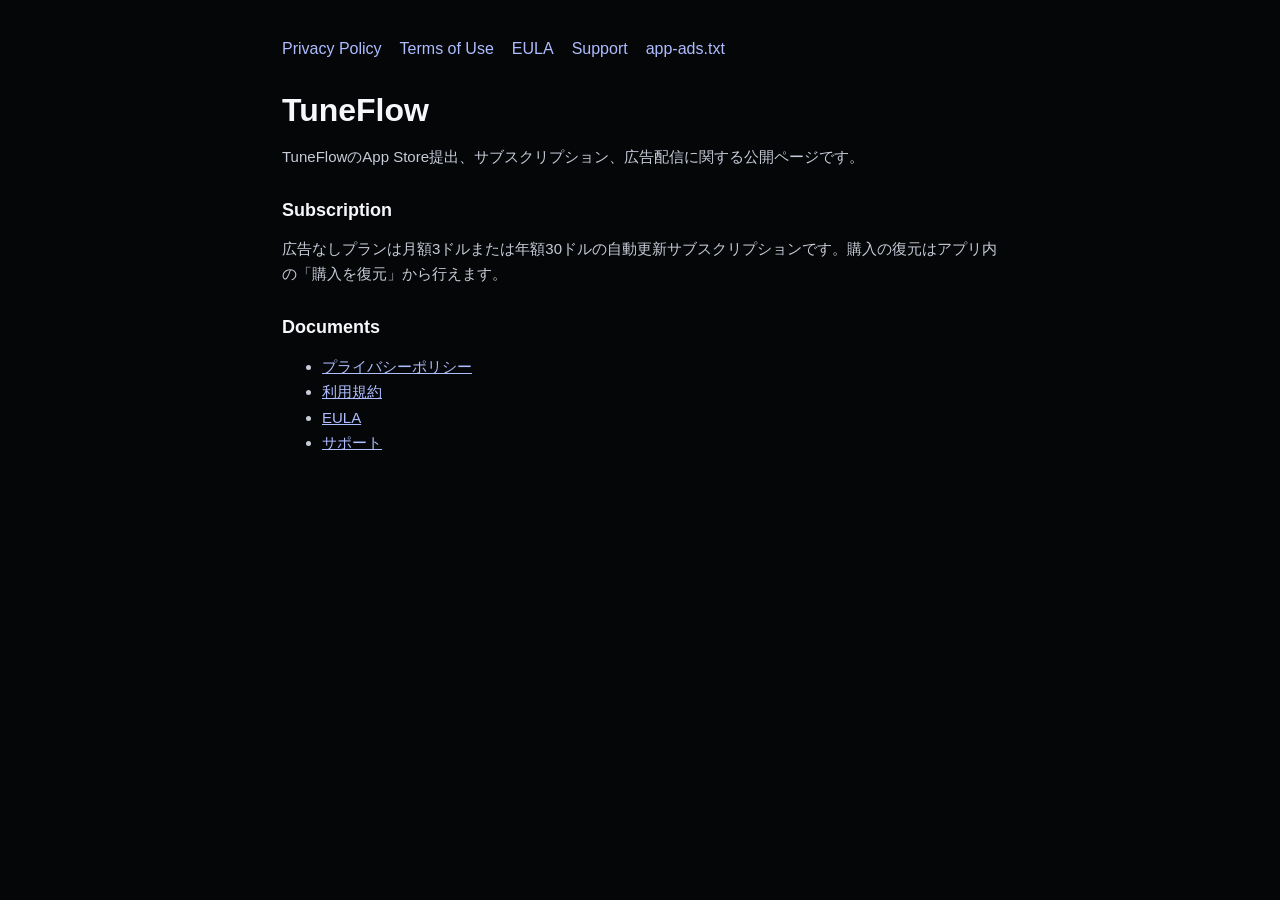
==== index.html @ 964a0bea "Add files via upload" ====
<!doctype html>
<html lang="ja">
  <head>
    <meta charset="utf-8" />
    <meta name="viewport" content="width=device-width, initial-scale=1" />
    <title>TuneFlow Legal</title>
    <link rel="stylesheet" href="./legal.css" />
  </head>
  <body>
    <main>
      <nav>
        <a href="./privacy-policy.html">Privacy Policy</a>
        <a href="./terms.html">Terms of Use</a>
        <a href="./eula.html">EULA</a>
        <a href="./support.html">Support</a>
        <a href="./app-ads.txt">app-ads.txt</a>
      </nav>
      <h1>TuneFlow</h1>
      <p>TuneFlowのApp Store提出、サブスクリプション、広告配信に関する公開ページです。</p>

      <h2>Subscription</h2>
      <p>広告なしプランは月額3ドルまたは年額30ドルの自動更新サブスクリプションです。購入の復元はアプリ内の「購入を復元」から行えます。</p>

      <h2>Documents</h2>
      <ul>
        <li><a href="./privacy-policy.html">プライバシーポリシー</a></li>
        <li><a href="./terms.html">利用規約</a></li>
        <li><a href="./eula.html">EULA</a></li>
        <li><a href="./support.html">サポート</a></li>
      </ul>
    </main>
  </body>
</html>
---- legal.css ----
* {
  box-sizing: border-box;
}

body {
  margin: 0;
  background: #050608;
  color: #f6f7fb;
  font-family: -apple-system, BlinkMacSystemFont, "Segoe UI", sans-serif;
}

main {
  width: min(100%, 760px);
  margin: 0 auto;
  padding: 40px 22px 56px;
}

nav {
  display: flex;
  flex-wrap: wrap;
  gap: 12px 18px;
  margin: 0 0 34px;
}

a {
  color: #aebdff;
}

nav a {
  text-decoration: none;
}

h1 {
  margin: 0 0 12px;
  font-size: 32px;
  font-weight: 600;
}

h2 {
  margin: 30px 0 10px;
  font-size: 18px;
  font-weight: 600;
}

p,
li {
  color: #c7ccd8;
  font-size: 15px;
  line-height: 1.7;
}

.updated {
  color: #9da4b5;
}
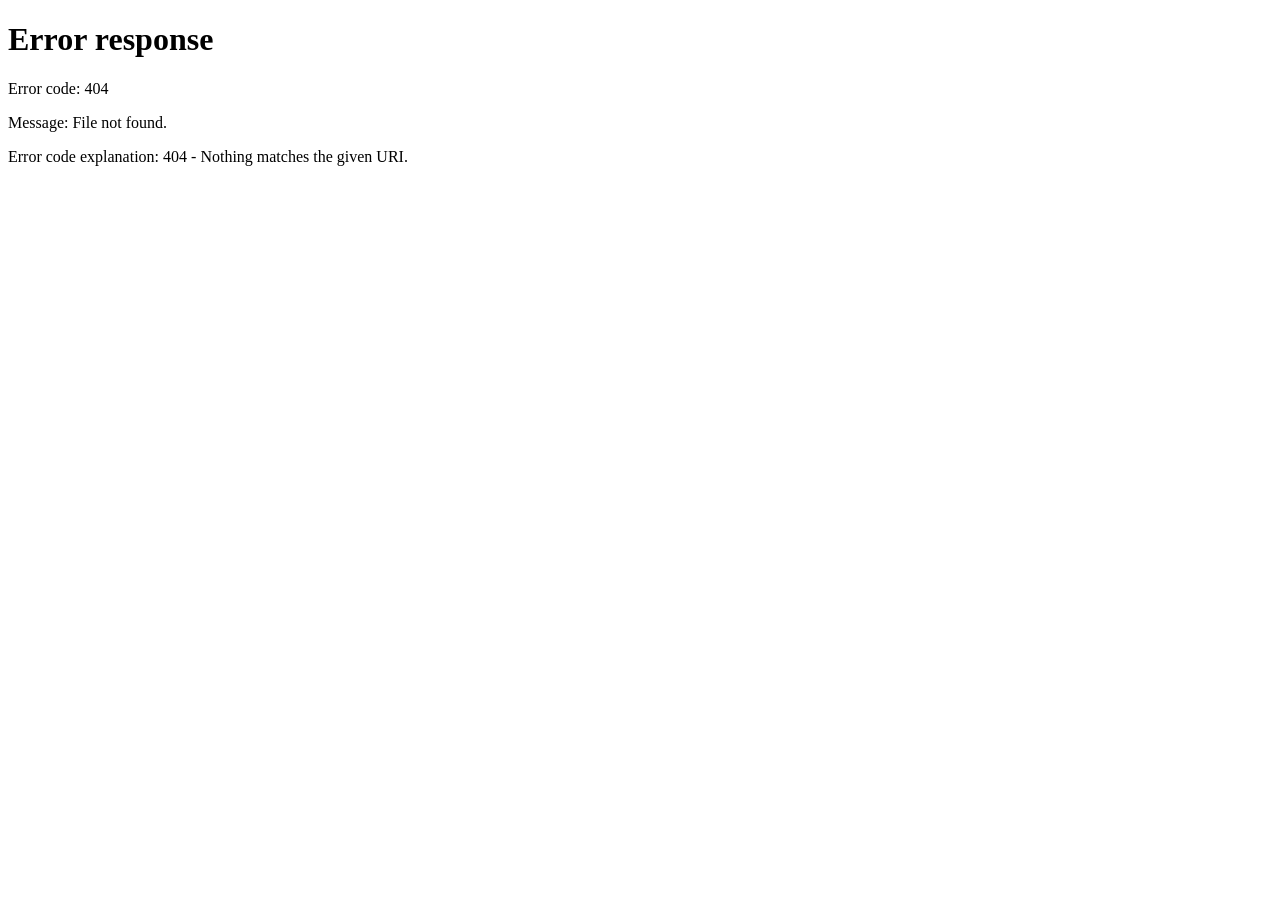
==== commit 7f51d6f2: "Add files via upload" ====
--- a/index.html
+++ b/index.html
@@ -3,31 +3,10 @@
   <head>
     <meta charset="utf-8" />
     <meta name="viewport" content="width=device-width, initial-scale=1" />
-    <title>TuneFlow Legal</title>
-    <link rel="stylesheet" href="./legal.css" />
+    <meta http-equiv="refresh" content="0; url=./docs/index.html" />
+    <title>MeloNest Legal</title>
   </head>
   <body>
-    <main>
-      <nav>
-        <a href="./privacy-policy.html">Privacy Policy</a>
-        <a href="./terms.html">Terms of Use</a>
-        <a href="./eula.html">EULA</a>
-        <a href="./support.html">Support</a>
-        <a href="./app-ads.txt">app-ads.txt</a>
-      </nav>
-      <h1>TuneFlow</h1>
-      <p>TuneFlowのApp Store提出、サブスクリプション、広告配信に関する公開ページです。</p>
-
-      <h2>Subscription</h2>
-      <p>広告なしプランは月額3ドルまたは年額30ドルの自動更新サブスクリプションです。購入の復元はアプリ内の「購入を復元」から行えます。</p>
-
-      <h2>Documents</h2>
-      <ul>
-        <li><a href="./privacy-policy.html">プライバシーポリシー</a></li>
-        <li><a href="./terms.html">利用規約</a></li>
-        <li><a href="./eula.html">EULA</a></li>
-        <li><a href="./support.html">サポート</a></li>
-      </ul>
-    </main>
+    <p><a href="./docs/index.html">MeloNest Legal</a></p>
   </body>
 </html>
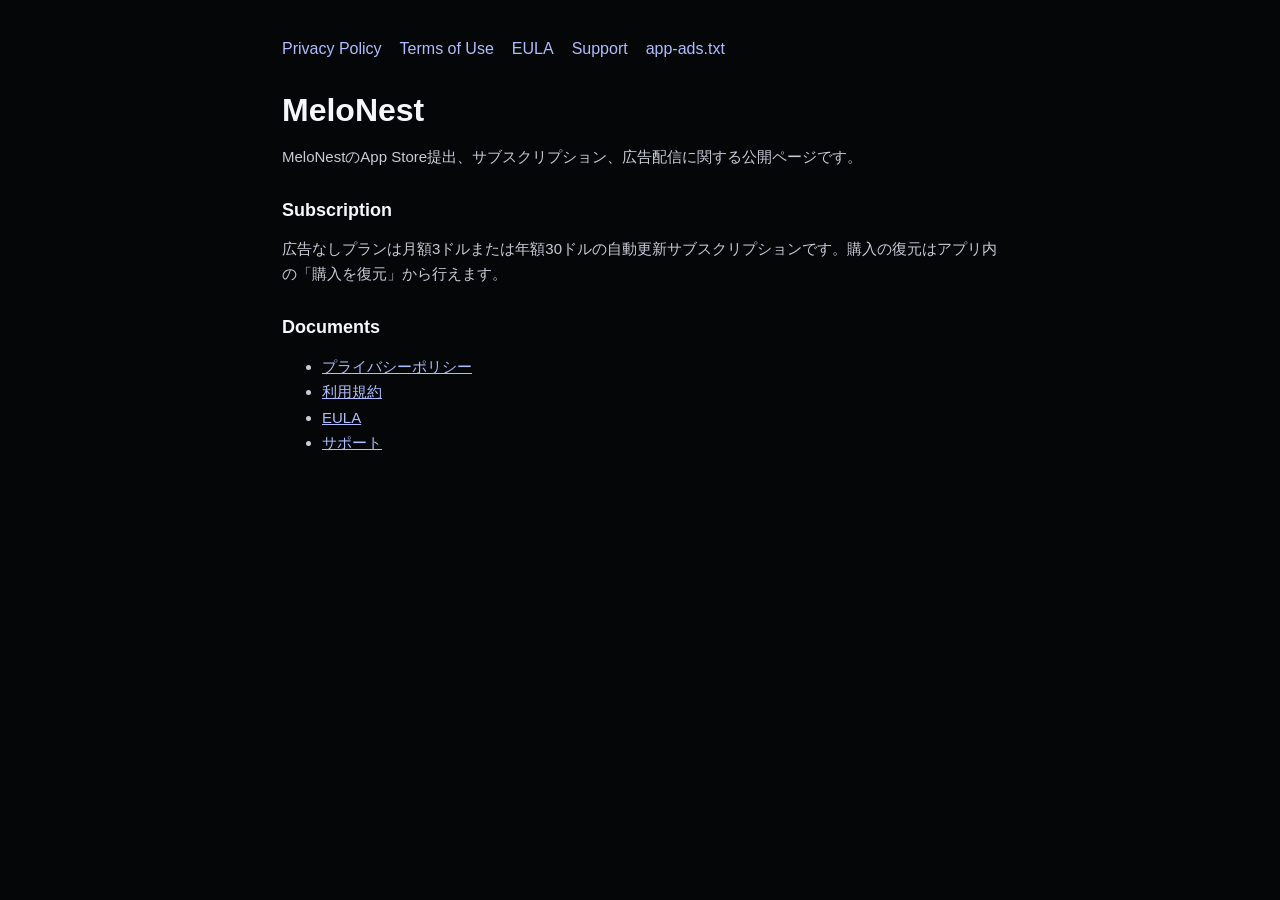
==== commit bc9c9241: "Add files via upload" ====
--- a/index.html
+++ b/index.html
@@ -3,10 +3,31 @@
   <head>
     <meta charset="utf-8" />
     <meta name="viewport" content="width=device-width, initial-scale=1" />
-    <meta http-equiv="refresh" content="0; url=./docs/index.html" />
     <title>MeloNest Legal</title>
+    <link rel="stylesheet" href="./legal.css" />
   </head>
   <body>
-    <p><a href="./docs/index.html">MeloNest Legal</a></p>
+    <main>
+      <nav>
+        <a href="./privacy-policy.html">Privacy Policy</a>
+        <a href="./terms.html">Terms of Use</a>
+        <a href="./eula.html">EULA</a>
+        <a href="./support.html">Support</a>
+        <a href="./app-ads.txt">app-ads.txt</a>
+      </nav>
+      <h1>MeloNest</h1>
+      <p>MeloNestのApp Store提出、サブスクリプション、広告配信に関する公開ページです。</p>
+
+      <h2>Subscription</h2>
+      <p>広告なしプランは月額3ドルまたは年額30ドルの自動更新サブスクリプションです。購入の復元はアプリ内の「購入を復元」から行えます。</p>
+
+      <h2>Documents</h2>
+      <ul>
+        <li><a href="./privacy-policy.html">プライバシーポリシー</a></li>
+        <li><a href="./terms.html">利用規約</a></li>
+        <li><a href="./eula.html">EULA</a></li>
+        <li><a href="./support.html">サポート</a></li>
+      </ul>
+    </main>
   </body>
 </html>
--- a/legal.css
+++ b/legal.css
@@ -0,0 +1,54 @@
+* {
+  box-sizing: border-box;
+}
+
+body {
+  margin: 0;
+  background: #050608;
+  color: #f6f7fb;
+  font-family: -apple-system, BlinkMacSystemFont, "Segoe UI", sans-serif;
+}
+
+main {
+  width: min(100%, 760px);
+  margin: 0 auto;
+  padding: 40px 22px 56px;
+}
+
+nav {
+  display: flex;
+  flex-wrap: wrap;
+  gap: 12px 18px;
+  margin: 0 0 34px;
+}
+
+a {
+  color: #aebdff;
+}
+
+nav a {
+  text-decoration: none;
+}
+
+h1 {
+  margin: 0 0 12px;
+  font-size: 32px;
+  font-weight: 600;
+}
+
+h2 {
+  margin: 30px 0 10px;
+  font-size: 18px;
+  font-weight: 600;
+}
+
+p,
+li {
+  color: #c7ccd8;
+  font-size: 15px;
+  line-height: 1.7;
+}
+
+.updated {
+  color: #9da4b5;
+}
